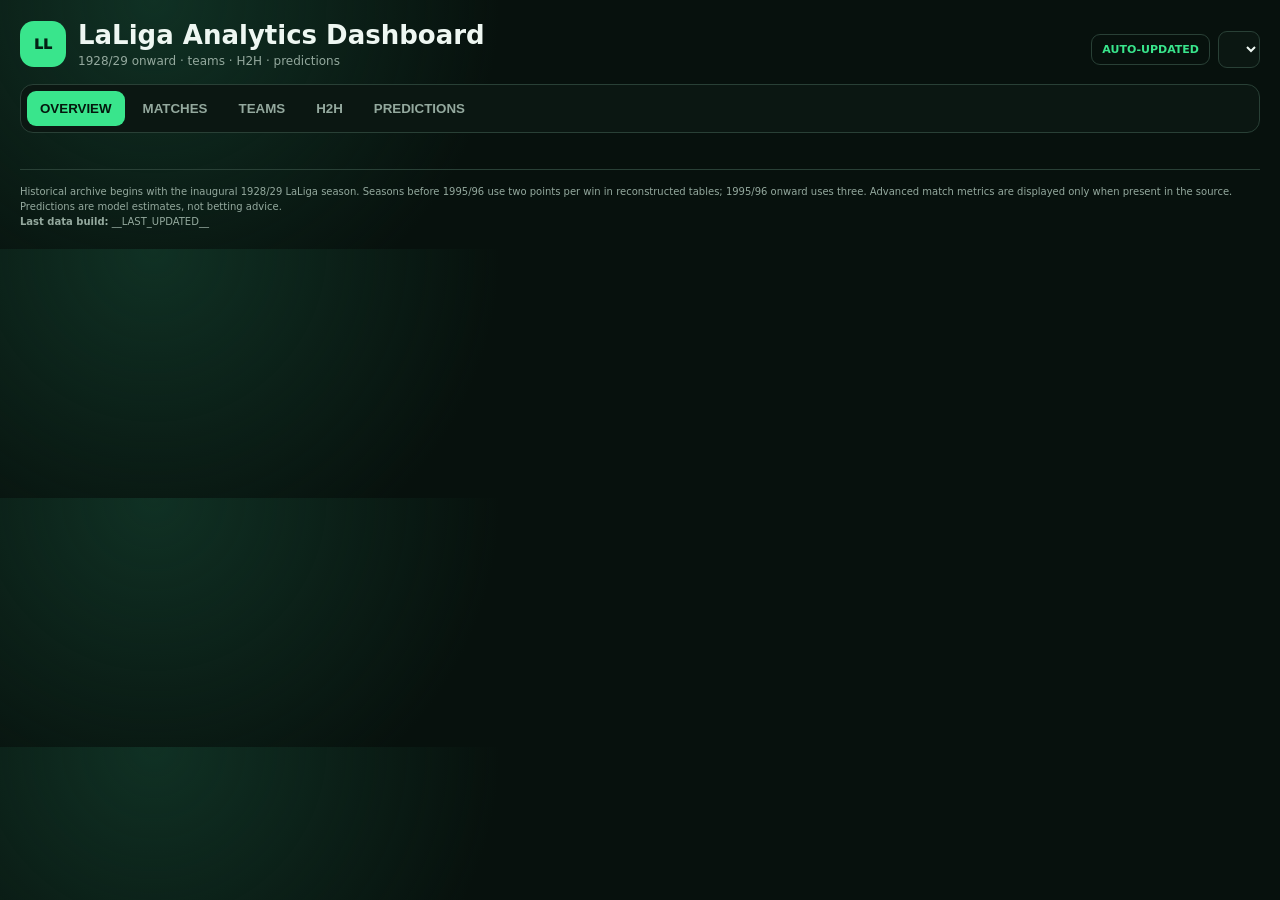
==== dashboard_template.html @ e8274cba "Remove Players section and player refresh pipeline" ====
<!doctype html>
<html lang="en">
<head>
<meta charset="utf-8"><meta name="viewport" content="width=device-width,initial-scale=1">
<title>LaLiga Analytics Dashboard</title>
<style>
:root{--bg:#07110d;--p:#0f1d17;--p2:#13251d;--line:#294036;--txt:#eef7f2;--muted:#94a99e;--g:#39e58c;--b:#67b7ff;--a:#ffc95c;--r:#ff7070}*{box-sizing:border-box}body{margin:0;background:radial-gradient(circle at 12% 0,#103124,transparent 30%),var(--bg);color:var(--txt);font:14px Inter,system-ui,sans-serif}.app{max-width:1500px;margin:auto;padding:20px}header{display:flex;justify-content:space-between;gap:20px;align-items:end;margin-bottom:16px}h1{margin:0;font-size:26px}.sub,.muted{color:var(--muted)}.sub{font-size:12px;margin-top:4px}.mark{display:inline-grid;place-items:center;width:46px;height:46px;border-radius:14px;background:var(--g);color:#042015;font-weight:950;margin-right:12px}.brand{display:flex;align-items:center}.controls{display:flex;gap:8px;align-items:center;flex-wrap:wrap}select,input{background:#0b1712;color:var(--txt);border:1px solid var(--line);border-radius:9px;padding:9px 10px}.tag{padding:8px 10px;border:1px solid var(--line);border-radius:9px;color:var(--g);font-weight:800;font-size:11px}nav{position:sticky;top:6px;z-index:5;display:flex;gap:5px;background:#0b1712;border:1px solid var(--line);border-radius:13px;padding:6px;overflow:auto}nav button{border:0;background:transparent;color:var(--muted);padding:10px 13px;border-radius:9px;font-weight:800;cursor:pointer}nav button.active{background:var(--g);color:#04170d}.view{display:none;padding-top:16px}.view.active{display:block}.grid{display:grid;gap:13px}.g2{grid-template-columns:repeat(2,minmax(0,1fr))}.g3{grid-template-columns:repeat(3,minmax(0,1fr))}.g4{grid-template-columns:repeat(4,minmax(0,1fr))}.g6{grid-template-columns:repeat(6,minmax(0,1fr))}.card{background:linear-gradient(180deg,var(--p2),var(--p));border:1px solid var(--line);border-radius:15px;padding:15px;min-width:0}.kpi b{font-size:27px;display:block;margin-top:5px}.kpi span{color:var(--muted);font-size:11px}.toolbar{display:flex;justify-content:space-between;gap:12px;align-items:center;flex-wrap:wrap;margin-bottom:13px}.eyebrow{font-size:10px;color:var(--g);font-weight:900;letter-spacing:.13em}.title{font-size:19px;margin:3px 0 0}.table{overflow:auto;border:1px solid var(--line);border-radius:12px}table{width:100%;border-collapse:collapse}th,td{padding:9px 10px;border-bottom:1px solid #23372f;text-align:right;white-space:nowrap}th{font-size:10px;color:var(--muted);text-transform:uppercase;background:#0b1712;position:sticky;top:0}th:nth-child(1),td:nth-child(1),th:nth-child(2),td:nth-child(2){text-align:left}.team{font-weight:800}.form{display:flex;gap:4px}.f{width:23px;height:23px;border-radius:6px;display:grid;place-items:center;font-size:10px;font-weight:900}.W{background:#173c2b;color:var(--g)}.D{background:#3a321a;color:var(--a)}.L{background:#3b2020;color:var(--r)}.matches{display:grid;gap:7px}.match{display:grid;grid-template-columns:105px 1fr 64px 1fr 100px;gap:9px;align-items:center;padding:10px;border:1px solid var(--line);border-radius:10px;background:#0b1712}.home{text-align:right;font-weight:750}.away{font-weight:750}.score{text-align:center;font-weight:950;font-size:16px}.date,.meta{font-size:11px;color:var(--muted)}.meta{text-align:right}.metric{background:#0b1712;border:1px solid var(--line);border-radius:10px;padding:11px}.metric b{font-size:20px;display:block}.metric span{font-size:10px;color:var(--muted)}.metrics{display:grid;grid-template-columns:repeat(4,1fr);gap:8px}.split{display:grid;grid-template-columns:1fr auto 1fr;align-items:center;gap:12px;text-align:center}.vs{width:40px;height:40px;border-radius:50%;display:grid;place-items:center;border:1px solid var(--line);color:var(--muted);font-weight:900}.big{font-size:34px;font-weight:950}.bar{display:grid;grid-template-columns:120px 1fr 55px;gap:8px;align-items:center;margin:9px 0}.track{height:8px;border-radius:99px;background:#07110d;overflow:hidden}.fill{height:100%;background:var(--g)}.fill.b{background:var(--b)}.fill.a{background:var(--a)}.notice{padding:12px;border:1px solid #5a4d27;background:#2e2918;border-radius:10px;color:#ead9a4;line-height:1.5}.empty{padding:30px;text-align:center;color:var(--muted)}footer{margin-top:20px;padding-top:14px;border-top:1px solid var(--line);color:var(--muted);font-size:10px;line-height:1.5}@media(max-width:900px){.g6,.g4{grid-template-columns:repeat(2,1fr)}.g3,.g2{grid-template-columns:1fr}.match{grid-template-columns:1fr 54px 1fr}.date{grid-column:1/-1}.meta{display:none}.split{grid-template-columns:1fr}.vs{margin:auto}.metrics{grid-template-columns:repeat(2,1fr)}}
</style>
</head>
<body><div class="app">
<header><div class="brand"><div class="mark">LL</div><div><h1>LaLiga Analytics Dashboard</h1><div class="sub">1928/29 onward · teams · H2H · predictions</div></div></div><div class="controls"><span class="tag">AUTO-UPDATED</span><select id="season"></select></div></header>
<nav id="nav"><button class="active" data-v="overview">OVERVIEW</button><button data-v="matches">MATCHES</button><button data-v="teams">TEAMS</button><button data-v="h2h">H2H</button><button data-v="predictions">PREDICTIONS</button></nav>
<main><section id="overview" class="view active"></section><section id="matches" class="view"></section><section id="teams" class="view"></section><section class="view" id="h2h"></section><section class="view" id="predictions"></section></main>
<footer>Historical archive begins with the inaugural 1928/29 LaLiga season. Seasons before 1995/96 use two points per win in reconstructed tables; 1995/96 onward uses three. Advanced match metrics are displayed only when present in the source. Predictions are model estimates, not betting advice.<br><b>Last data build:</b> __LAST_UPDATED__</footer>
</div><script>
const DATA=__DATA_JSON__;
const $=s=>document.querySelector(s), $$=s=>[...document.querySelectorAll(s)], esc=s=>String(s??'').replace(/[&<>"']/g,c=>({'&':'&amp;','<':'&lt;','>':'&gt;','"':'&quot;',"'":'&#39;'}[c]));
const state={view:'overview',season:DATA.meta.currentSeason||'2026/27',team:null,h2ha:'Real Madrid',h2hb:'FC Barcelona',scope:'all',fixture:0};
const seasonKeys=Object.keys(DATA.seasons).sort((a,b)=>+b.slice(0,4)-+a.slice(0,4));
$('#season').innerHTML=seasonKeys.map(s=>`<option ${s===state.season?'selected':''}>${s}</option>`).join('');
function ptsWin(s){return +s.slice(0,4)>=1995?3:2} function sm(s=state.season){return DATA.seasons[s]||[]} function pct(x){return Number.isFinite(x)?Math.round(x*100)+'%':'—'} function n1(x){return Number.isFinite(x)?x.toFixed(1):'—'}
function teamsOf(ms){return [...new Set(ms.flatMap(m=>[m.h,m.a]))].sort()} function resultFor(m,t){const hg=m.h===t?m.hg:m.ag,ag=m.h===t?m.ag:m.hg;return hg>ag?'W':hg===ag?'D':'L'}
function tableFor(s){const ms=sm(s), winPts=ptsWin(s), t={}; for(const m of ms){for(const x of [m.h,m.a])t[x]??={team:x,p:0,w:0,d:0,l:0,gf:0,ga:0,pts:0,form:[]}; const h=t[m.h],a=t[m.a];h.p++;a.p++;h.gf+=m.hg;h.ga+=m.ag;a.gf+=m.ag;a.ga+=m.hg;if(m.hg>m.ag){h.w++;a.l++;h.pts+=winPts}else if(m.hg<m.ag){a.w++;h.l++;a.pts+=winPts}else{h.d++;a.d++;h.pts++;a.pts++}} const chron=[...ms].sort((a,b)=>a.d.localeCompare(b.d)); for(const m of chron){t[m.h].form.push(resultFor(m,m.h));t[m.a].form.push(resultFor(m,m.a))} return Object.values(t).map(x=>({...x,gd:x.gf-x.ga,form:x.form.slice(-5)})).sort((a,b)=>b.pts-a.pts||b.gd-a.gd||b.gf-a.gf)}
function renderTable(s){const rows=tableFor(s);return `<div class="table"><table><thead><tr><th>#</th><th>Team</th><th>P</th><th>W</th><th>D</th><th>L</th><th>GF</th><th>GA</th><th>GD</th><th>Pts</th><th>Form</th></tr></thead><tbody>${rows.map((r,i)=>`<tr><td>${i+1}</td><td class="team">${esc(r.team)}</td><td>${r.p}</td><td>${r.w}</td><td>${r.d}</td><td>${r.l}</td><td>${r.gf}</td><td>${r.ga}</td><td>${r.gd>0?'+':''}${r.gd}</td><td><b>${r.pts}</b></td><td><div class="form">${r.form.map(f=>`<span class="f ${f}">${f}</span>`).join('')}</div></td></tr>`).join('')}</tbody></table></div>`}
function renderOverview(){const ms=sm(),tab=tableFor(state.season),goals=ms.reduce((s,m)=>s+m.hg+m.ag,0),home=ms.filter(m=>m.hg>m.ag).length,draw=ms.filter(m=>m.hg===m.ag).length,btts=ms.filter(m=>m.hg&&m.ag).length;$('#overview').innerHTML=`<div class="toolbar"><div><div class="eyebrow">LEAGUE OVERVIEW</div><h2 class="title">${state.season}${state.season===DATA.meta.currentSeason?' · LIVE':''}</h2></div><div class="muted">${ms.length} completed matches</div></div><div class="grid g6" style="margin-bottom:13px"><div class="card kpi"><span>Leader</span><b style="font-size:18px">${esc(tab[0]?.team||'—')}</b></div><div class="card kpi"><span>Goals</span><b>${goals}</b></div><div class="card kpi"><span>Goals / match</span><b>${n1(goals/ms.length)}</b></div><div class="card kpi"><span>Home-win %</span><b>${pct(home/ms.length)}</b></div><div class="card kpi"><span>Draw %</span><b>${pct(draw/ms.length)}</b></div><div class="card kpi"><span>BTTS</span><b>${pct(btts/ms.length)}</b></div></div><div class="card"><div class="eyebrow">TABLE</div><h3>${state.season} reconstructed standings</h3><div style="margin-top:12px">${renderTable(state.season)}</div></div>`}
function renderMatches(){const ms=[...sm()].sort((a,b)=>b.d.localeCompare(a.d)),fixtures=state.season===DATA.meta.currentSeason?DATA.fixtures:[];$('#matches').innerHTML=`<div class="toolbar"><div><div class="eyebrow">MATCH CENTRE</div><h2 class="title">${state.season}</h2></div></div>${fixtures.length?`<div class="card" style="margin-bottom:13px"><div class="eyebrow">UPCOMING</div><div class="matches" style="margin-top:10px">${fixtures.slice(0,20).map(f=>`<div class="match"><div class="date">${esc(f.date)} ${esc(f.time||'')}</div><div class="home">${esc(f.home)}</div><div class="score">vs</div><div class="away">${esc(f.away)}</div><div class="meta">${esc(f.status||f.referee||'')}</div></div>`).join('')}</div></div>`:''}<div class="card"><div class="eyebrow">RESULTS</div><div class="matches" style="margin-top:10px">${ms.length?ms.map(m=>`<div class="match"><div class="date">${m.d}</div><div class="home">${esc(m.h)}</div><div class="score">${m.hg}–${m.ag}</div><div class="away">${esc(m.a)}</div><div class="meta">${m.hhg!=null?`HT ${m.hhg}–${m.hag}`:''}</div></div>`).join(''):'<div class="empty">No completed matches yet.</div>'}</div></div>`}
function teamStats(t,s){const ms=sm(s).filter(m=>m.h===t||m.a===t),x={p:ms.length,w:0,d:0,l:0,gf:0,ga:0,homeP:0,homeW:0,awayP:0,awayW:0,cs:0,btts:0,o25:0};for(const m of ms){const home=m.h===t,gf=home?m.hg:m.ag,ga=home?m.ag:m.hg;x.gf+=gf;x.ga+=ga;if(gf>ga)x.w++;else if(gf===ga)x.d++;else x.l++;if(home){x.homeP++;if(gf>ga)x.homeW++}else{x.awayP++;if(gf>ga)x.awayW++}if(ga===0)x.cs++;if(gf>0&&ga>0)x.btts++;if(gf+ga>=3)x.o25++}return x}
function renderTeams(){const ts=teamsOf(sm());if(!state.team||!ts.includes(state.team))state.team=ts[0];}
function signed1(x){return Number.isFinite(x)?`${x>=0?'+':''}${x.toFixed(1)}`:'—'}
function matchResultHTML(m){const meta=[];if(m.hhg!=null)meta.push(`HT ${m.hhg}–${m.hag}`);if(m.hs!=null&&m.as!=null)meta.push(`Shots ${m.hs}–${m.as}`);if(m.hst!=null&&m.ast!=null)meta.push(`SOT ${m.hst}–${m.ast}`);if(m.hy!=null&&m.ay!=null)meta.push(`YC ${m.hy}–${m.ay}`);return `<div class="match"><div class="date">${esc(m.d)}</div><div class="home">${esc(m.h)}</div><div class="score">${m.hg}–${m.ag}</div><div class="away">${esc(m.a)}</div><div class="meta">${meta.join(' · ')}</div></div>`}
function renderMatches(){const raw=[...sm()].sort((a,b)=>b.d.localeCompare(a.d)),fixtures=state.season===DATA.meta.currentSeason?[...(DATA.fixtures||[])].sort((a,b)=>(a.date||'').localeCompare(b.date||'')||(a.time||'').localeCompare(b.time||'')):[],seasonTeams=[...new Set([...raw.flatMap(m=>[m.h,m.a]),...fixtures.flatMap(f=>[f.home,f.away]),...(state.season===DATA.meta.currentSeason?(DATA.currentTeams||[]):[])])].sort();if(state.matchTeam&&!seasonTeams.includes(state.matchTeam))state.matchTeam='';const teamFilter=state.matchTeam||'',goals=raw.reduce((s,m)=>s+m.hg+m.ag,0),home=raw.filter(m=>m.hg>m.ag).length,draw=raw.filter(m=>m.hg===m.ag).length,away=raw.filter(m=>m.hg<m.ag).length,btts=raw.filter(m=>m.hg>0&&m.ag>0).length,o25=raw.filter(m=>m.hg+m.ag>=3).length,seasonG=raw.length?goals/raw.length:NaN,recent=raw.slice(0,Math.min(20,raw.length)),recentGoals=recent.reduce((s,m)=>s+m.hg+m.ag,0),recentG=recent.length?recentGoals/recent.length:NaN,recentBtts=recent.length?recent.filter(m=>m.hg>0&&m.ag>0).length/recent.length:NaN,recentO25=recent.length?recent.filter(m=>m.hg+m.ag>=3).length/recent.length:NaN,highest=raw.length?[...raw].sort((a,b)=>(b.hg+b.ag)-(a.hg+a.ag)||b.d.localeCompare(a.d))[0]:null,biggest=raw.length?[...raw].sort((a,b)=>Math.abs(b.hg-b.ag)-Math.abs(a.hg-a.ag)||b.d.localeCompare(a.d))[0]:null,advanced=raw.filter(m=>m.hs!=null&&m.as!=null),avgShots=advanced.length?advanced.reduce((s,m)=>s+m.hs+m.as,0)/advanced.length:NaN,rounds=[...new Set(fixtures.map(f=>Number(f.matchday)).filter(Number.isFinite))].sort((a,b)=>a-b);if(rounds.length&&!rounds.includes(Number(state.matchRound)))state.matchRound=rounds[0];const roundFixtures=fixtures.filter(f=>(!rounds.length||Number(f.matchday)===Number(state.matchRound))&&(!teamFilter||f.home===teamFilter||f.away===teamFilter)),results=(teamFilter?raw.filter(m=>m.h===teamFilter||m.a===teamFilter):raw.slice(0,60)),teamOpts=`<option value="">All teams</option>${seasonTeams.map(t=>`<option value="${esc(t)}" ${t===teamFilter?'selected':''}>${esc(t)}</option>`).join('')}`,roundOpts=rounds.map(r=>`<option value="${r}" ${Number(state.matchRound)===r?'selected':''}>Matchday ${r}</option>`).join('');$('#matches').innerHTML=`<div class="toolbar"><div><div class="eyebrow">SEASON MATCH CENTRE</div><h2 class="title">${state.season}</h2></div><div class="controls"><select id="matchTeam">${teamOpts}</select>${rounds.length?`<select id="matchRound">${roundOpts}</select>`:''}</div></div><div class="grid g6" style="margin-bottom:13px"><div class="card kpi"><span>Completed</span><b>${raw.length}</b></div><div class="card kpi"><span>Goals / match</span><b>${n1(seasonG)}</b></div><div class="card kpi"><span>Home / Draw / Away</span><b style="font-size:18px">${pct(home/raw.length)} · ${pct(draw/raw.length)} · ${pct(away/raw.length)}</b></div><div class="card kpi"><span>BTTS</span><b>${pct(btts/raw.length)}</b></div><div class="card kpi"><span>Over 2.5</span><b>${pct(o25/raw.length)}</b></div><div class="card kpi"><span>${advanced.length?'Avg total shots':'Upcoming'}</span><b>${advanced.length?n1(avgShots):fixtures.length}</b></div></div><div class="grid g2" style="margin-bottom:13px"><div class="card"><div class="eyebrow">RECENT 20 VS SEASON</div><div class="metrics" style="margin-top:10px"><div class="metric"><b>${n1(recentG)}</b><span>Goals / match · ${signed1(recentG-seasonG)} vs season</span></div><div class="metric"><b>${pct(recentBtts)}</b><span>BTTS · season ${pct(btts/raw.length)}</span></div><div class="metric"><b>${pct(recentO25)}</b><span>Over 2.5 · season ${pct(o25/raw.length)}</span></div></div></div><div class="card"><div class="eyebrow">SEASON EXTREMES</div>${highest?`<div class="matches" style="margin-top:10px"><div class="match"><div class="date">Highest scoring</div><div class="home">${esc(highest.h)}</div><div class="score">${highest.hg}–${highest.ag}</div><div class="away">${esc(highest.a)}</div><div class="meta">${highest.hg+highest.ag} goals</div></div><div class="match"><div class="date">Biggest margin</div><div class="home">${esc(biggest.h)}</div><div class="score">${biggest.hg}–${biggest.ag}</div><div class="away">${esc(biggest.a)}</div><div class="meta">${Math.abs(biggest.hg-biggest.ag)}-goal margin</div></div></div>`:'<div class="empty">Season has not started yet.</div>'}</div></div>${fixtures.length?`<div class="card" style="margin-bottom:13px"><div class="eyebrow">${rounds.length?`MATCHDAY ${state.matchRound}`:'UPCOMING'}${teamFilter?` · ${esc(teamFilter)}`:''}</div><div class="matches" style="margin-top:10px">${roundFixtures.length?roundFixtures.map(f=>`<div class="match"><div class="date">${esc(f.date)} ${esc(f.time||'')}</div><div class="home">${esc(f.home)}</div><div class="score">vs</div><div class="away">${esc(f.away)}</div><div class="meta">${esc(f.status||f.referee||'')}</div></div>`).join(''):'<div class="empty">No fixture for this filter in the selected matchday.</div>'}</div></div>`:''}<div class="card"><div class="eyebrow">${teamFilter?`${esc(teamFilter)} RESULTS`:'LATEST RESULTS'}</div><div class="muted" style="margin:6px 0 10px">${teamFilter?'Full season for selected team':'Latest 60 matches · choose a team to isolate its full season'}</div><div class="matches">${results.length?results.map(matchResultHTML).join(''):'<div class="empty">No completed matches yet.</div>'}</div></div>`;$('#matchTeam').onchange=e=>{state.matchTeam=e.target.value;renderMatches()};if($('#matchRound'))$('#matchRound').onchange=e=>{state.matchRound=Number(e.target.value);renderMatches()}}
function teamSeasonRow(t,s){const tab=tableFor(s),i=tab.findIndex(r=>r.team===t);if(i<0)return null;const r=tab[i];return {...r,season:s,pos:i+1,ppg:r.p?r.pts/r.p:0}}
function teamSplit(ms,t){const x={p:ms.length,w:0,d:0,l:0,gf:0,ga:0};for(const m of ms){const home=m.h===t,gf=home?m.hg:m.ag,ga=home?m.ag:m.hg;x.gf+=gf;x.ga+=ga;if(gf>ga)x.w++;else if(gf===ga)x.d++;else x.l++}return x}
function renderTeams(){const ts=state.season===DATA.meta.currentSeason?[...(DATA.currentTeams||[])].sort():teamsOf(sm());if(!state.team||!ts.includes(state.team))state.team=ts[0];const t=state.team;if(!t){$('#teams').innerHTML='<div class="card empty">No teams available for this season.</div>';return}const selected=sm().filter(m=>m.h===t||m.a===t),x=teamStats(t,state.season),row=teamSeasonRow(t,state.season),history=seasonKeys.map(s=>teamSeasonRow(t,s)).filter(Boolean),completedHistory=history.filter(h=>h.season!==DATA.meta.currentSeason),titles=completedHistory.filter(h=>h.pos===1).length,best=completedHistory.length?Math.min(...completedHistory.map(h=>h.pos)):null,allMatches=Object.entries(DATA.seasons).flatMap(([s,ms])=>ms.filter(m=>m.h===t||m.a===t).map(m=>({...m,_season:s}))),allWins=allMatches.filter(m=>resultFor(m,t)==='W').length,allGF=allMatches.reduce((sum,m)=>sum+(m.h===t?m.hg:m.ag),0),allGA=allMatches.reduce((sum,m)=>sum+(m.h===t?m.ag:m.hg),0),homeSplit=teamSplit(selected.filter(m=>m.h===t),t),awaySplit=teamSplit(selected.filter(m=>m.a===t),t),latest=(selected.length?selected.map(m=>({...m,_season:state.season})):allMatches).sort((a,b)=>b.d.localeCompare(a.d)).slice(0,5),recentForm=latest.map(m=>resultFor(m,t)),trend=history.slice(0,10),firstSeason=completedHistory.length?completedHistory[completedHistory.length-1].season:'—',lastSeason=history[0]?.season||'—',teamOpts=ts.map(v=>`<option ${v===t?'selected':''}>${esc(v)}</option>`).join('');$('#teams').innerHTML=`<div class="toolbar"><div><div class="eyebrow">TEAM INTELLIGENCE</div><h2 class="title">${esc(t)} · ${state.season}</h2></div><select id="teamSel">${teamOpts}</select></div><div class="grid g6" style="margin-bottom:13px"><div class="card kpi"><span>Position</span><b>${row?`#${row.pos}`:'—'}</b></div><div class="card kpi"><span>Record</span><b style="font-size:20px">${x.p?`${x.w}-${x.d}-${x.l}`:'—'}</b></div><div class="card kpi"><span>Points / game</span><b>${row?n1(row.ppg):'—'}</b></div><div class="card kpi"><span>Goals F–A</span><b style="font-size:20px">${x.p?`${x.gf}–${x.ga}`:'—'}</b></div><div class="card kpi"><span>LaLiga seasons</span><b>${completedHistory.length}</b></div><div class="card kpi"><span>League titles</span><b>${titles}</b></div></div><div class="grid g2" style="margin-bottom:13px"><div class="card"><div class="eyebrow">ALL-TIME LEAGUE PROFILE</div><div class="metrics" style="margin-top:10px"><div class="metric"><b>${best?`#${best}`:'—'}</b><span>Best finish</span></div><div class="metric"><b>${allMatches.length}</b><span>Matches in archive</span></div><div class="metric"><b>${pct(allWins/allMatches.length)}</b><span>Win rate</span></div><div class="metric"><b>${allGF-allGA>0?'+':''}${allGF-allGA}</b><span>All-time goal difference</span></div><div class="metric"><b>${firstSeason}</b><span>First season in archive</span></div><div class="metric"><b>${lastSeason}</b><span>Latest season</span></div></div></div><div class="card"><div class="eyebrow">LATEST LEAGUE FORM</div><div class="form" style="margin:12px 0">${recentForm.length?recentForm.map(f=>`<span class="f ${f}">${f}</span>`).join(''):'—'}</div><div class="matches">${latest.length?latest.map(m=>`<div class="match"><div class="date">${esc(m.d)} · ${esc(m._season)}</div><div class="home">${esc(m.h)}</div><div class="score">${m.hg}–${m.ag}</div><div class="away">${esc(m.a)}</div><div class="meta">${resultFor(m,t)}</div></div>`).join(''):'<div class="empty">No historical matches found.</div>'}</div></div></div><div class="card" style="margin-bottom:13px"><div class="eyebrow">${state.season} HOME VS AWAY</div><div class="table" style="margin-top:10px"><table><thead><tr><th>Split</th><th>P</th><th>W</th><th>D</th><th>L</th><th>GF</th><th>GA</th><th>Win %</th></tr></thead><tbody><tr><td class="team">Home</td><td>${homeSplit.p}</td><td>${homeSplit.w}</td><td>${homeSplit.d}</td><td>${homeSplit.l}</td><td>${homeSplit.gf}</td><td>${homeSplit.ga}</td><td>${pct(homeSplit.w/homeSplit.p)}</td></tr><tr><td class="team">Away</td><td>${awaySplit.p}</td><td>${awaySplit.w}</td><td>${awaySplit.d}</td><td>${awaySplit.l}</td><td>${awaySplit.gf}</td><td>${awaySplit.ga}</td><td>${pct(awaySplit.w/awaySplit.p)}</td></tr></tbody></table></div></div><div class="card"><div class="eyebrow">SEASON TRAJECTORY</div><h3>Latest 10 LaLiga seasons played</h3><div class="table" style="margin-top:10px"><table><thead><tr><th>Season</th><th>Finish</th><th>P</th><th>W-D-L</th><th>GF-GA</th><th>GD</th><th>Pts</th><th>PPG</th></tr></thead><tbody>${trend.map(r=>`<tr><td><b>${esc(r.season)}</b></td><td>#${r.pos}</td><td>${r.p}</td><td>${r.w}-${r.d}-${r.l}</td><td>${r.gf}-${r.ga}</td><td>${r.gd>0?'+':''}${r.gd}</td><td><b>${r.pts}</b></td><td>${n1(r.ppg)}</td></tr>`).join('')}</tbody></table></div></div>${!selected.length?`<div class="notice" style="margin-top:13px">No completed ${state.season} match for ${esc(t)} yet. Historical profile and latest completed league form are shown above.</div>`:''}`;$('#teamSel').onchange=e=>{state.team=e.target.value;renderTeams()}}
//
function renderMatches(){
const raw=[...sm()].sort((a,b)=>b.d.localeCompare(a.d)),fixtures=state.season===DATA.meta.currentSeason?[...(DATA.fixtures||[])].sort((a,b)=>(a.date||'').localeCompare(b.date||'')||(a.time||'').localeCompare(b.time||'')):[],seasonTeams=[...new Set([...raw.flatMap(m=>[m.h,m.a]),...fixtures.flatMap(f=>[f.home,f.away]),...(state.season===DATA.meta.currentSeason?(DATA.currentTeams||[]):[])])].sort();
if(state.matchTeam&&!seasonTeams.includes(state.matchTeam))state.matchTeam='';
const teamFilter=state.matchTeam||'',analysis=teamFilter?raw.filter(m=>m.h===teamFilter||m.a===teamFilter):raw,completed=analysis.length,goals=analysis.reduce((s,m)=>s+(teamFilter?(m.h===teamFilter?m.hg:m.ag):m.hg+m.ag),0),seasonG=completed?goals/completed:NaN;
let first,draw,third,distributionLabel;if(teamFilter){first=analysis.filter(m=>resultFor(m,teamFilter)==='W').length;draw=analysis.filter(m=>resultFor(m,teamFilter)==='D').length;third=analysis.filter(m=>resultFor(m,teamFilter)==='L').length;distributionLabel='Win / Draw / Loss'}else{first=analysis.filter(m=>m.hg>m.ag).length;draw=analysis.filter(m=>m.hg===m.ag).length;third=analysis.filter(m=>m.hg<m.ag).length;distributionLabel='Home / Draw / Away'}
const btts=analysis.filter(m=>m.hg>0&&m.ag>0).length,o25=analysis.filter(m=>m.hg+m.ag>=3).length,recent=analysis.slice(0,Math.min(20,analysis.length)),recentGoals=recent.reduce((s,m)=>s+(teamFilter?(m.h===teamFilter?m.hg:m.ag):m.hg+m.ag),0),recentG=recent.length?recentGoals/recent.length:NaN,recentBtts=recent.length?recent.filter(m=>m.hg>0&&m.ag>0).length/recent.length:NaN,recentO25=recent.length?recent.filter(m=>m.hg+m.ag>=3).length/recent.length:NaN,highest=analysis.length?[...analysis].sort((a,b)=>(b.hg+b.ag)-(a.hg+a.ag)||b.d.localeCompare(a.d))[0]:null,biggest=analysis.length?[...analysis].sort((a,b)=>Math.abs(b.hg-b.ag)-Math.abs(a.hg-a.ag)||b.d.localeCompare(a.d))[0]:null,advanced=analysis.filter(m=>m.hs!=null&&m.as!=null),avgShots=advanced.length?advanced.reduce((s,m)=>s+(teamFilter?(m.h===teamFilter?m.hs:m.as):m.hs+m.as),0)/advanced.length:NaN;
const rounds=[...new Set(fixtures.map(f=>Number(f.matchday)).filter(Number.isFinite))].sort((a,b)=>a-b);if(rounds.length&&!rounds.includes(Number(state.matchRound)))state.matchRound=rounds[0];const roundFixtures=fixtures.filter(f=>(!rounds.length||Number(f.matchday)===Number(state.matchRound))&&(!teamFilter||f.home===teamFilter||f.away===teamFilter)),teamFixtures=teamFilter?fixtures.filter(f=>f.home===teamFilter||f.away===teamFilter):fixtures,results=teamFilter?analysis:raw.slice(0,60),teamOpts=`<option value="">All teams</option>${seasonTeams.map(t=>`<option value="${esc(t)}" ${t===teamFilter?'selected':''}>${esc(t)}</option>`).join('')}`,roundOpts=rounds.map(r=>`<option value="${r}" ${Number(state.matchRound)===r?'selected':''}>Matchday ${r}</option>`).join(''),recentLabel=teamFilter?`RECENT ${recent.length} VS TEAM SEASON`:`RECENT ${recent.length} VS SEASON`,extremesLabel=teamFilter?`${esc(teamFilter)} EXTREMES`:'SEASON EXTREMES',shotsLabel=advanced.length?(teamFilter?'Shots / match':'Avg total shots'):'Upcoming',shotsValue=advanced.length?n1(avgShots):teamFixtures.length;
$('#matches').innerHTML=`<div class="toolbar"><div><div class="eyebrow">SEASON MATCH CENTRE</div><h2 class="title">${state.season}${teamFilter?` · ${esc(teamFilter)}`:''}</h2></div><div class="controls"><select id="matchTeam">${teamOpts}</select>${rounds.length?`<select id="matchRound">${roundOpts}</select>`:''}</div></div><div class="grid g6" style="margin-bottom:13px"><div class="card kpi"><span>${teamFilter?'Matches':'Completed'}</span><b>${completed}</b></div><div class="card kpi"><span>${teamFilter?'Goals scored / match':'Goals / match'}</span><b>${n1(seasonG)}</b></div><div class="card kpi"><span>${distributionLabel}</span><b style="font-size:18px">${pct(first/completed)} · ${pct(draw/completed)} · ${pct(third/completed)}</b></div><div class="card kpi"><span>BTTS</span><b>${pct(btts/completed)}</b></div><div class="card kpi"><span>Over 2.5</span><b>${pct(o25/completed)}</b></div><div class="card kpi"><span>${shotsLabel}</span><b>${shotsValue}</b></div></div><div class="grid g2" style="margin-bottom:13px"><div class="card"><div class="eyebrow">${recentLabel}</div><div class="metrics" style="margin-top:10px"><div class="metric"><b>${n1(recentG)}</b><span>${teamFilter?'Goals scored / match':'Goals / match'} · ${signed1(recentG-seasonG)} vs season</span></div><div class="metric"><b>${pct(recentBtts)}</b><span>BTTS · season ${pct(btts/completed)}</span></div><div class="metric"><b>${pct(recentO25)}</b><span>Over 2.5 · season ${pct(o25/completed)}</span></div></div></div><div class="card"><div class="eyebrow">${extremesLabel}</div>${highest?`<div class="matches" style="margin-top:10px"><div class="match"><div class="date">Highest scoring</div><div class="home">${esc(highest.h)}</div><div class="score">${highest.hg}–${highest.ag}</div><div class="away">${esc(highest.a)}</div><div class="meta">${highest.hg+highest.ag} goals</div></div><div class="match"><div class="date">Biggest margin</div><div class="home">${esc(biggest.h)}</div><div class="score">${biggest.hg}–${biggest.ag}</div><div class="away">${esc(biggest.a)}</div><div class="meta">${Math.abs(biggest.hg-biggest.ag)}-goal margin</div></div></div>`:'<div class="empty">No completed matches for this selection.</div>'}</div></div>${fixtures.length?`<div class="card" style="margin-bottom:13px"><div class="eyebrow">${rounds.length?`MATCHDAY ${state.matchRound}`:'UPCOMING'}${teamFilter?` · ${esc(teamFilter)}`:''}</div><div class="matches" style="margin-top:10px">${roundFixtures.length?roundFixtures.map(f=>`<div class="match"><div class="date">${esc(f.date)} ${esc(f.time||'')}</div><div class="home">${esc(f.home)}</div><div class="score">vs</div><div class="away">${esc(f.away)}</div><div class="meta">${esc(f.status||f.referee||'')}</div></div>`).join(''):'<div class="empty">No fixture for this filter in the selected matchday.</div>'}</div></div>`:''}<div class="card"><div class="eyebrow">${teamFilter?`${esc(teamFilter)} RESULTS`:'LATEST RESULTS'}</div><div class="muted" style="margin:6px 0 10px">${teamFilter?'Full season for selected team':'Latest 60 matches · choose a team to isolate its full season'}</div><div class="matches">${results.length?results.map(matchResultHTML).join(''):'<div class="empty">No completed matches yet.</div>'}</div></div>`;
$('#matchTeam').onchange=e=>{state.matchTeam=e.target.value;renderMatches()};if($('#matchRound'))$('#matchRound').onchange=e=>{state.matchRound=Number(e.target.value);renderMatches()}
}
//includes(state.team))state.team=ts[0];const x=teamStats(state.team,state.season);$('#teams').innerHTML=`<div class="toolbar"><div><div class="eyebrow">TEAM EXPLORER</div><h2 class="title">${esc(state.team||'No teams')}</h2></div><select id="teamSel">${ts.map(t=>`<option ${t===state.team?'selected':''}>${esc(t)}</option>`).join('')}</select></div>${state.team?`<div class="grid g4"><div class="card kpi"><span>Record</span><b>${x.w}-${x.d}-${x.l}</b></div><div class="card kpi"><span>Goals / match</span><b>${n1(x.gf/x.p)}</b></div><div class="card kpi"><span>Conceded / match</span><b>${n1(x.ga/x.p)}</b></div><div class="card kpi"><span>Clean sheets</span><b>${pct(x.cs/x.p)}</b></div></div><div class="grid g2" style="margin-top:13px"><div class="card"><div class="eyebrow">SITUATIONAL</div><div class="metrics" style="margin-top:10px"><div class="metric"><b>${pct(x.homeW/x.homeP)}</b><span>Home win %</span></div><div class="metric"><b>${pct(x.awayW/x.awayP)}</b><span>Away win %</span></div><div class="metric"><b>${pct(x.btts/x.p)}</b><span>BTTS</span></div><div class="metric"><b>${pct(x.o25/x.p)}</b><span>Over 2.5</span></div></div></div><div class="card"><div class="eyebrow">RECENT FORM</div><div class="form" style="margin-top:12px">${tableFor(state.season).find(r=>r.team===state.team)?.form.map(f=>`<span class="f ${f}">${f}</span>`).join('')||'—'}</div></div></div>`:'<div class="card empty">No team data for this season.</div>'}`;if($('#teamSel'))$('#teamSel').onchange=e=>{state.team=e.target.value;renderTeams()}}
function h2hMs(){let all=Object.values(DATA.seasons).flat().filter(m=>(m.h===state.h2ha&&m.a===state.h2hb)||(m.h===state.h2hb&&m.a===state.h2ha)).sort((a,b)=>b.d.localeCompare(a.d));if(state.scope==='10')all=all.slice(0,10);if(state.scope==='season')all=sm().filter(m=>(m.h===state.h2ha&&m.a===state.h2hb)||(m.h===state.h2hb&&m.a===state.h2ha)).sort((a,b)=>b.d.localeCompare(a.d));return all}
function renderH2H(){const ts=[...new Set(Object.values(DATA.seasons).flat().flatMap(m=>[m.h,m.a]))].sort();if(!ts.includes(state.h2ha))state.h2ha=ts[0];if(!ts.includes(state.h2hb)||state.h2ha===state.h2hb)state.h2hb=ts.find(t=>t!==state.h2ha);const mm=h2hMs();let aw=0,bw=0,d=0,ag=0,bg=0;for(const m of mm){const ga=m.h===state.h2ha?m.hg:m.ag,gb=m.h===state.h2hb?m.hg:m.ag;ag+=ga;bg+=gb;if(ga>gb)aw++;else if(gb>ga)bw++;else d++}const opts=x=>ts.map(t=>`<option ${t===x?'selected':''}>${esc(t)}</option>`).join('');$('#h2h').innerHTML=`<div class="toolbar"><div><div class="eyebrow">HEAD TO HEAD</div><h2 class="title">Historical matchup explorer</h2></div><div class="controls"><select id="ha">${opts(state.h2ha)}</select><span>vs</span><select id="hb">${opts(state.h2hb)}</select><select id="scope"><option value="all" ${state.scope==='all'?'selected':''}>All-time</option><option value="10" ${state.scope==='10'?'selected':''}>Last 10</option><option value="season" ${state.scope==='season'?'selected':''}>Selected season</option></select></div></div><div class="grid g4" style="margin-bottom:13px"><div class="card kpi"><span>${esc(state.h2ha)} wins</span><b>${aw}</b></div><div class="card kpi"><span>Draws</span><b>${d}</b></div><div class="card kpi"><span>${esc(state.h2hb)} wins</span><b>${bw}</b></div><div class="card kpi"><span>Meetings</span><b>${mm.length}</b></div></div><div class="grid g2"><div class="card"><div class="split"><div><h3>${esc(state.h2ha)}</h3><div class="big">${ag}</div><div class="muted">H2H goals</div></div><div class="vs">VS</div><div><h3>${esc(state.h2hb)}</h3><div class="big">${bg}</div><div class="muted">H2H goals</div></div></div></div><div class="card"><div class="matches">${mm.map(m=>`<div class="match"><div class="date">${m.d}</div><div class="home">${esc(m.h)}</div><div class="score">${m.hg}–${m.ag}</div><div class="away">${esc(m.a)}</div><div></div></div>`).join('')||'<div class="empty">No meetings in this scope.</div>'}</div></div></div>`;$('#ha').onchange=e=>{state.h2ha=e.target.value;if(state.h2ha===state.h2hb)state.h2hb=ts.find(t=>t!==state.h2ha);renderH2H()};$('#hb').onchange=e=>{state.h2hb=e.target.value;if(state.h2ha===state.h2hb)state.h2ha=ts.find(t=>t!==state.h2hb);renderH2H()};$('#scope').onchange=e=>{state.scope=e.target.value;renderH2H()}}
function pois(k,l){let f=1;for(let i=2;i<=k;i++)f*=i;return Math.exp(-l)*l**k/f}
function strength(t){const ms=['2024/25','2025/26'].flatMap(sm).filter(m=>m.h===t||m.a===t);if(!ms.length)return {known:false,gf:1.3,ga:1.5};let gf=0,ga=0;for(const m of ms){const h=m.h===t;gf+=h?m.hg:m.ag;ga+=h?m.ag:m.hg}return {known:true,gf:gf/ms.length,ga:ga/ms.length}}
function predictionKey(f){return f.id!=null?`id:${f.id}`:`${f.date||''}|${f.home||''}|${f.away||''}`}
function pred(f){const model=typeof PREDICTION_MODEL!=='undefined'?PREDICTION_MODEL:null,trained=model?.predictions?.[predictionKey(f)];if(trained)return trained;const train=['2024/25','2025/26'].flatMap(sm),ah=train.reduce((s,m)=>s+m.hg,0)/train.length,aa=train.reduce((s,m)=>s+m.ag,0)/train.length,avg=(ah+aa)/2,H=strength(f.home),A=strength(f.away);let lh=Math.max(.35,Math.min(3.2,ah*(H.gf/avg)*(A.ga/avg))),la=Math.max(.3,Math.min(2.8,aa*(A.gf/avg)*(H.ga/avg))),hp=0,dp=0,ap=0,o=0,b=0,s=[];for(let i=0;i<8;i++)for(let j=0;j<8;j++){const p=pois(i,lh)*pois(j,la);s.push({i,j,p});i>j?hp+=p:i===j?dp+=p:ap+=p;if(i+j>=3)o+=p;if(i&&j)b+=p}const z=hp+dp+ap;s.sort((x,y)=>y.p-x.p);return {lh,la,hp:hp/z,dp:dp/z,ap:ap/z,o,b,s:s.slice(0,3),conf:H.known&&A.known?'Medium':'Low'}}
function renderPredictions(){const fs=DATA.fixtures||[];if(!fs.length){$('#predictions').innerHTML='<div class="card empty">No upcoming fixtures in the current snapshot.</div>';return}const model=typeof PREDICTION_MODEL!=='undefined'?PREDICTION_MODEL:null,vm=model?.validation||null,indexed=fs.map((f,i)=>({...f,_i:i})),rounds=[...new Set(indexed.map(f=>f.matchday).filter(x=>x!=null))].sort((a,b)=>a-b);if(rounds.length){if(state.matchday==null||!rounds.includes(+state.matchday))state.matchday=rounds[0]}else state.matchday=null;let roundFs=rounds.length?indexed.filter(f=>+f.matchday===+state.matchday):indexed;if(!roundFs.length)roundFs=indexed;if(!roundFs.some(f=>f._i===state.fixture))state.fixture=roundFs[0]._i;const f=fs[state.fixture],p=pred(f),roundLabel=state.matchday!=null?`Matchday ${state.matchday}`:'Upcoming fixtures',confidenceTitle=p.confRate?`${p.conf} confidence · ${pct(p.confRate)} historical hit rate`:`${p.conf} confidence`,modelStats=vm?`<div class="metrics" style="margin-top:12px"><div class="metric"><b>${pct(vm.accuracy)}</b><span>Held-out top-pick accuracy</span></div><div class="metric"><b>${pct(vm.baselineAccuracy)}</b><span>Old model accuracy</span></div><div class="metric"><b>${pct(vm.confidence?.high?.accuracy)}</b><span>High-confidence hit rate</span></div><div class="metric"><b>${n1((vm.logLossImprovement||0)*100)}%</b><span>Log-loss improvement</span></div></div>`:'';$('#predictions').innerHTML=`<div class="toolbar"><div><div class="eyebrow">PREDICTIONS</div><h2 class="title">${model?'Historically trained Poisson + Elo ensemble':'Transparent Poisson model'}</h2></div>${rounds.length?`<div class="controls"><span class="muted">Round</span><select id="roundSel">${rounds.map(r=>`<option value="${r}" ${+r===+state.matchday?'selected':''}>Matchday ${r}</option>`).join('')}</select></div>`:''}</div><div class="card" style="margin-bottom:13px"><div class="eyebrow">${esc(roundLabel)} · ${roundFs.length} MATCHES</div><div class="muted" style="margin:5px 0 10px">Choose a fixture below to view its prediction.</div><div class="matches">${roundFs.map(x=>`<div class="match fixturePick" data-i="${x._i}" style="cursor:pointer;${x._i===state.fixture?'border-color:var(--g);background:#10251a':''}"><div class="date">${esc(x.date)} ${esc(x.time||'')}</div><div class="home">${esc(x.home)}</div><div class="score">vs</div><div class="away">${esc(x.away)}</div><div class="meta">${x._i===state.fixture?'SELECTED':esc(x.status||'')}</div></div>`).join('')}</div></div><div class="card" style="margin-bottom:13px"><div class="eyebrow">SELECTED FIXTURE · ${esc(roundLabel)}</div><div class="split" style="margin-top:10px"><div><h3>${esc(f.home)}</h3><div class="big">${pct(p.hp)}</div><div class="muted">Home win</div></div><div class="vs">VS</div><div><h3>${esc(f.away)}</h3><div class="big">${pct(p.ap)}</div><div class="muted">Away win</div></div></div><div style="max-width:820px;margin:16px auto 0"><div class="bar"><span>Home win</span><div class="track"><div class="fill" style="width:${p.hp*100}%"></div></div><b>${pct(p.hp)}</b></div><div class="bar"><span>Draw</span><div class="track"><div class="fill a" style="width:${p.dp*100}%"></div></div><b>${pct(p.dp)}</b></div><div class="bar"><span>Away win</span><div class="track"><div class="fill b" style="width:${p.ap*100}%"></div></div><b>${pct(p.ap)}</b></div></div></div><div class="grid g4" style="margin-bottom:13px"><div class="card kpi"><span>Expected home goals</span><b>${n1(p.lh)}</b></div><div class="card kpi"><span>Expected away goals</span><b>${n1(p.la)}</b></div><div class="card kpi"><span>Over 2.5</span><b>${pct(p.o)}</b></div><div class="card kpi"><span>BTTS</span><b>${pct(p.b)}</b></div></div><div class="grid g2"><div class="card"><div class="eyebrow">LIKELY SCORES</div>${p.s.map(x=>`<div class="bar"><span>${x.i}–${x.j}</span><div class="track"><div class="fill" style="width:${Math.min(100,x.p*500)}%"></div></div><b>${pct(x.p)}</b></div>`).join('')}</div><div class="card"><div class="eyebrow">MODEL VALIDATION</div><h3>${confidenceTitle}</h3><p class="muted">${vm?`Walk-forward tested on ${vm.matches.toLocaleString()} unseen LaLiga matches (${esc(vm.holdout)}). The model combines recency-weighted home/away attack and defence, recent form, Elo team strength and a Dixon-Coles low-score correction. Older history contributes through recency-decayed priors rather than receiving the same weight as current form.`:'Fallback model uses the two most recent completed seasons.'}</p>${modelStats}</div></div>`;if($('#roundSel'))$('#roundSel').onchange=e=>{state.matchday=+e.target.value;const first=indexed.find(x=>+x.matchday===state.matchday);if(first)state.fixture=first._i;renderPredictions()};$$('.fixturePick').forEach(el=>el.onclick=()=>{state.fixture=+el.dataset.i;renderPredictions()})}
const renders={overview:renderOverview,matches:renderMatches,teams:renderTeams,h2h:renderH2H,predictions:renderPredictions};function render(){state.season=$('#season').value;renders[state.view]()}$('#season').onchange=render;$$('#nav button').forEach(b=>b.onclick=()=>{$$('#nav button').forEach(x=>x.classList.remove('active'));b.classList.add('active');$$('.view').forEach(x=>x.classList.remove('active'));state.view=b.dataset.v;$('#'+state.view).classList.add('active');render()});render();
</script></body></html>
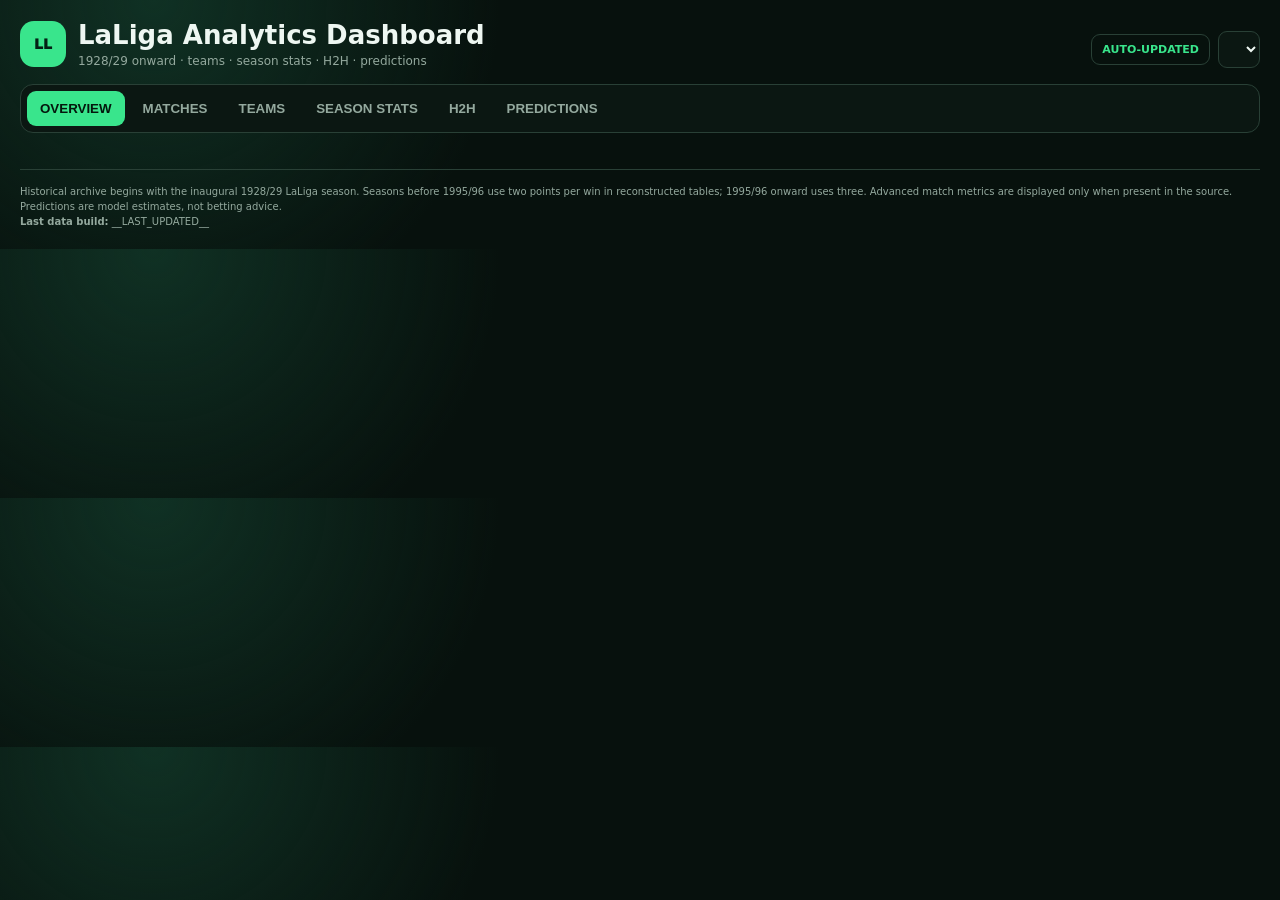
==== commit 1777a190: "Add Season Stats leaderboards" ====
--- a/dashboard_template.html
+++ b/dashboard_template.html
@@ -8,9 +8,9 @@
 </style>
 </head>
 <body><div class="app">
-<header><div class="brand"><div class="mark">LL</div><div><h1>LaLiga Analytics Dashboard</h1><div class="sub">1928/29 onward · teams · H2H · predictions</div></div></div><div class="controls"><span class="tag">AUTO-UPDATED</span><select id="season"></select></div></header>
-<nav id="nav"><button class="active" data-v="overview">OVERVIEW</button><button data-v="matches">MATCHES</button><button data-v="teams">TEAMS</button><button data-v="h2h">H2H</button><button data-v="predictions">PREDICTIONS</button></nav>
-<main><section id="overview" class="view active"></section><section id="matches" class="view"></section><section id="teams" class="view"></section><section class="view" id="h2h"></section><section class="view" id="predictions"></section></main>
+<header><div class="brand"><div class="mark">LL</div><div><h1>LaLiga Analytics Dashboard</h1><div class="sub">1928/29 onward · teams · season stats · H2H · predictions</div></div></div><div class="controls"><span class="tag">AUTO-UPDATED</span><select id="season"></select></div></header>
+<nav id="nav"><button class="active" data-v="overview">OVERVIEW</button><button data-v="matches">MATCHES</button><button data-v="teams">TEAMS</button><button data-v="stats">SEASON STATS</button><button data-v="h2h">H2H</button><button data-v="predictions">PREDICTIONS</button></nav>
+<main><section id="overview" class="view active"></section><section id="matches" class="view"></section><section id="teams" class="view"></section><section id="stats" class="view"></section><section class="view" id="h2h"></section><section class="view" id="predictions"></section></main>
 <footer>Historical archive begins with the inaugural 1928/29 LaLiga season. Seasons before 1995/96 use two points per win in reconstructed tables; 1995/96 onward uses three. Advanced match metrics are displayed only when present in the source. Predictions are model estimates, not betting advice.<br><b>Last data build:</b> __LAST_UPDATED__</footer>
 </div><script>
 const DATA=__DATA_JSON__;
@@ -50,6 +50,16 @@
 function strength(t){const ms=['2024/25','2025/26'].flatMap(sm).filter(m=>m.h===t||m.a===t);if(!ms.length)return {known:false,gf:1.3,ga:1.5};let gf=0,ga=0;for(const m of ms){const h=m.h===t;gf+=h?m.hg:m.ag;ga+=h?m.ag:m.hg}return {known:true,gf:gf/ms.length,ga:ga/ms.length}}
 function predictionKey(f){return f.id!=null?`id:${f.id}`:`${f.date||''}|${f.home||''}|${f.away||''}`}
 function pred(f){const model=typeof PREDICTION_MODEL!=='undefined'?PREDICTION_MODEL:null,trained=model?.predictions?.[predictionKey(f)];if(trained)return trained;const train=['2024/25','2025/26'].flatMap(sm),ah=train.reduce((s,m)=>s+m.hg,0)/train.length,aa=train.reduce((s,m)=>s+m.ag,0)/train.length,avg=(ah+aa)/2,H=strength(f.home),A=strength(f.away);let lh=Math.max(.35,Math.min(3.2,ah*(H.gf/avg)*(A.ga/avg))),la=Math.max(.3,Math.min(2.8,aa*(A.gf/avg)*(H.ga/avg))),hp=0,dp=0,ap=0,o=0,b=0,s=[];for(let i=0;i<8;i++)for(let j=0;j<8;j++){const p=pois(i,lh)*pois(j,la);s.push({i,j,p});i>j?hp+=p:i===j?dp+=p:ap+=p;if(i+j>=3)o+=p;if(i&&j)b+=p}const z=hp+dp+ap;s.sort((x,y)=>y.p-x.p);return {lh,la,hp:hp/z,dp:dp/z,ap:ap/z,o,b,s:s.slice(0,3),conf:H.known&&A.known?'Medium':'Low'}}
-function renderPredictions(){const fs=DATA.fixtures||[];if(!fs.length){$('#predictions').innerHTML='<div class="card empty">No upcoming fixtures in the current snapshot.</div>';return}const model=typeof PREDICTION_MODEL!=='undefined'?PREDICTION_MODEL:null,vm=model?.validation||null,indexed=fs.map((f,i)=>({...f,_i:i})),rounds=[...new Set(indexed.map(f=>f.matchday).filter(x=>x!=null))].sort((a,b)=>a-b);if(rounds.length){if(state.matchday==null||!rounds.includes(+state.matchday))state.matchday=rounds[0]}else state.matchday=null;let roundFs=rounds.length?indexed.filter(f=>+f.matchday===+state.matchday):indexed;if(!roundFs.length)roundFs=indexed;if(!roundFs.some(f=>f._i===state.fixture))state.fixture=roundFs[0]._i;const f=fs[state.fixture],p=pred(f),roundLabel=state.matchday!=null?`Matchday ${state.matchday}`:'Upcoming fixtures',confidenceTitle=p.confRate?`${p.conf} confidence · ${pct(p.confRate)} historical hit rate`:`${p.conf} confidence`,modelStats=vm?`<div class="metrics" style="margin-top:12px"><div class="metric"><b>${pct(vm.accuracy)}</b><span>Held-out top-pick accuracy</span></div><div class="metric"><b>${pct(vm.baselineAccuracy)}</b><span>Old model accuracy</span></div><div class="metric"><b>${pct(vm.confidence?.high?.accuracy)}</b><span>High-confidence hit rate</span></div><div class="metric"><b>${n1((vm.logLossImprovement||0)*100)}%</b><span>Log-loss improvement</span></div></div>`:'';$('#predictions').innerHTML=`<div class="toolbar"><div><div class="eyebrow">PREDICTIONS</div><h2 class="title">${model?'Historically trained Poisson + Elo ensemble':'Transparent Poisson model'}</h2></div>${rounds.length?`<div class="controls"><span class="muted">Round</span><select id="roundSel">${rounds.map(r=>`<option value="${r}" ${+r===+state.matchday?'selected':''}>Matchday ${r}</option>`).join('')}</select></div>`:''}</div><div class="card" style="margin-bottom:13px"><div class="eyebrow">${esc(roundLabel)} · ${roundFs.length} MATCHES</div><div class="muted" style="margin:5px 0 10px">Choose a fixture below to view its prediction.</div><div class="matches">${roundFs.map(x=>`<div class="match fixturePick" data-i="${x._i}" style="cursor:pointer;${x._i===state.fixture?'border-color:var(--g);background:#10251a':''}"><div class="date">${esc(x.date)} ${esc(x.time||'')}</div><div class="home">${esc(x.home)}</div><div class="score">vs</div><div class="away">${esc(x.away)}</div><div class="meta">${x._i===state.fixture?'SELECTED':esc(x.status||'')}</div></div>`).join('')}</div></div><div class="card" style="margin-bottom:13px"><div class="eyebrow">SELECTED FIXTURE · ${esc(roundLabel)}</div><div class="split" style="margin-top:10px"><div><h3>${esc(f.home)}</h3><div class="big">${pct(p.hp)}</div><div class="muted">Home win</div></div><div class="vs">VS</div><div><h3>${esc(f.away)}</h3><div class="big">${pct(p.ap)}</div><div class="muted">Away win</div></div></div><div style="max-width:820px;margin:16px auto 0"><div class="bar"><span>Home win</span><div class="track"><div class="fill" style="width:${p.hp*100}%"></div></div><b>${pct(p.hp)}</b></div><div class="bar"><span>Draw</span><div class="track"><div class="fill a" style="width:${p.dp*100}%"></div></div><b>${pct(p.dp)}</b></div><div class="bar"><span>Away win</span><div class="track"><div class="fill b" style="width:${p.ap*100}%"></div></div><b>${pct(p.ap)}</b></div></div></div><div class="grid g4" style="margin-bottom:13px"><div class="card kpi"><span>Expected home goals</span><b>${n1(p.lh)}</b></div><div class="card kpi"><span>Expected away goals</span><b>${n1(p.la)}</b></div><div class="card kpi"><span>Over 2.5</span><b>${pct(p.o)}</b></div><div class="card kpi"><span>BTTS</span><b>${pct(p.b)}</b></div></div><div class="grid g2"><div class="card"><div class="eyebrow">LIKELY SCORES</div>${p.s.map(x=>`<div class="bar"><span>${x.i}–${x.j}</span><div class="track"><div class="fill" style="width:${Math.min(100,x.p*500)}%"></div></div><b>${pct(x.p)}</b></div>`).join('')}</div><div class="card"><div class="eyebrow">MODEL VALIDATION</div><h3>${confidenceTitle}</h3><p class="muted">${vm?`Walk-forward tested on ${vm.matches.toLocaleString()} unseen LaLiga matches (${esc(vm.holdout)}). The model combines recency-weighted home/away attack and defence, recent form, Elo team strength and a Dixon-Coles low-score correction. Older history contributes through recency-decayed priors rather than receiving the same weight as current form.`:'Fallback model uses the two most recent completed seasons.'}</p>${modelStats}</div></div>`;if($('#roundSel'))$('#roundSel').onchange=e=>{state.matchday=+e.target.value;const first=indexed.find(x=>+x.matchday===state.matchday);if(first)state.fixture=first._i;renderPredictions()};$$('.fixturePick').forEach(el=>el.onclick=()=>{state.fixture=+el.dataset.i;renderPredictions()})}
-const renders={overview:renderOverview,matches:renderMatches,teams:renderTeams,h2h:renderH2H,predictions:renderPredictions};function render(){state.season=$('#season').value;renders[state.view]()}$('#season').onchange=render;$$('#nav button').forEach(b=>b.onclick=()=>{$$('#nav button').forEach(x=>x.classList.remove('active'));b.classList.add('active');$$('.view').forEach(x=>x.classList.remove('active'));state.view=b.dataset.v;$('#'+state.view).classList.add('active');render()});render();
+function favouredScoreRows(p){if(p.favouredScores?.length)return p.favouredScores;const probs=[p.hp,p.dp,p.ap],idx=probs.indexOf(Math.max(...probs)),code='HDA'[idx],den=probs[idx]||1;return [...(p.s||[])].filter(x=>(x.i>x.j?'H':x.i===x.j?'D':'A')===code).sort((a,b)=>b.p-a.p).slice(0,3).map(x=>({...x,outcome:code,conditional:x.p/den}))}
+
+
+function seasonStatTeams(s){const ms=sm(s),t={};for(const m of ms){for(const name of [m.h,m.a])t[name]??={team:name,p:0,w:0,d:0,l:0,gf:0,ga:0,cs:0,y:0,r:0};const h=t[m.h],a=t[m.a];h.p++;a.p++;h.gf+=m.hg;h.ga+=m.ag;a.gf+=m.ag;a.ga+=m.hg;if(m.hg>m.ag){h.w++;a.l++}else if(m.hg<m.ag){a.w++;h.l++}else{h.d++;a.d++}if(m.ag===0)h.cs++;if(m.hg===0)a.cs++;h.y+=Number.isFinite(m.hy)?m.hy:0;a.y+=Number.isFinite(m.ay)?m.ay:0;h.r+=Number.isFinite(m.hr)?m.hr:0;a.r+=Number.isFinite(m.ar)?m.ar:0}return Object.values(t).map(x=>({...x,gd:x.gf-x.ga}))}
+function seasonApiPlayers(s){return (DATA.seasonStats?.seasons?.[s]?.players||[]).map(p=>({name:p.name,team:p.team,m:+p.matches||0,g:+p.goals||0,a:+p.assists||0,pk:+p.penalties||0}))}
+function seasonLegacyScorers(s){return (DATA.players?.[s]||[]).map(p=>({name:p.name,team:p.team,m:+p.m||0,g:+p.g||0,a:+p.a||0,pk:+p.pk||0}))}
+function playerLeaderTable(rows,key,label){const sorted=[...rows].sort((a,b)=>b[key]-a[key]||b.g-a.g||a.name.localeCompare(b.name)).slice(0,10);if(!sorted.length)return '<div class="empty">Player leaderboard unavailable for this season.</div>';return `<div class="table"><table><thead><tr><th>#</th><th>Player</th><th>Club</th><th>Apps</th><th>${label}</th></tr></thead><tbody>${sorted.map((p,i)=>`<tr><td>${i+1}</td><td class="team">${esc(p.name)}</td><td>${esc(p.team)}</td><td>${p.m||'—'}</td><td><b>${p[key]}</b></td></tr>`).join('')}</tbody></table></div>`}
+function teamLeaderTable(rows,key,label,asc=false){const sorted=[...rows].sort((a,b)=>(asc?a[key]-b[key]:b[key]-a[key])||b.gd-a.gd||a.team.localeCompare(b.team)).slice(0,10);return `<div class="table"><table><thead><tr><th>#</th><th>Club</th><th>P</th><th>${label}</th></tr></thead><tbody>${sorted.map((x,i)=>`<tr><td>${i+1}</td><td class="team">${esc(x.team)}</td><td>${x.p}</td><td><b>${x[key]}</b></td></tr>`).join('')}</tbody></table></div>`}
+function renderSeasonStats(){const s=state.season,teams=seasonStatTeams(s),api=seasonApiPlayers(s),legacy=seasonLegacyScorers(s),scorers=api.length?api:legacy,assists=api,topScorer=[...scorers].sort((a,b)=>b.g-a.g||b.a-a.a)[0],topAssist=[...assists].sort((a,b)=>b.a-a.a||b.g-a.g)[0],cs=[...teams].sort((a,b)=>b.cs-a.cs||a.ga-b.ga)[0],attack=[...teams].sort((a,b)=>b.gf-a.gf||b.gd-a.gd)[0],defence=[...teams].sort((a,b)=>a.ga-b.ga||b.gd-a.gd)[0],wins=[...teams].sort((a,b)=>b.w-a.w||b.gd-a.gd)[0],hasCards=teams.some(x=>x.y||x.r),coverage=api.length?`Player leaders: football-data.org · ${api.length} players`:(legacy.length?'Goals: archived scorer snapshot · assists unavailable':'Player leaderboards unavailable for this season');$('#stats').innerHTML=`<div class="toolbar"><div><div class="eyebrow">SEASON STATS</div><h2 class="title">${esc(s)} leaders</h2></div><div class="muted">${esc(coverage)}</div></div><div class="grid g6" style="margin-bottom:13px"><div class="card kpi"><span>Top scorer</span><b style="font-size:18px">${topScorer?esc(topScorer.name):'—'}</b><div class="muted">${topScorer?`${topScorer.g} goals · ${esc(topScorer.team)}`:'No player data'}</div></div><div class="card kpi"><span>Assist leader</span><b style="font-size:18px">${topAssist?esc(topAssist.name):'—'}</b><div class="muted">${topAssist?`${topAssist.a} assists · ${esc(topAssist.team)}`:'No reliable assist feed'}</div></div><div class="card kpi"><span>Club clean sheets</span><b style="font-size:18px">${cs?esc(cs.team):'—'}</b><div class="muted">${cs?`${cs.cs} clean sheets`:'No matches'}</div></div><div class="card kpi"><span>Best attack</span><b style="font-size:18px">${attack?esc(attack.team):'—'}</b><div class="muted">${attack?`${attack.gf} goals`:'No matches'}</div></div><div class="card kpi"><span>Best defence</span><b style="font-size:18px">${defence?esc(defence.team):'—'}</b><div class="muted">${defence?`${defence.ga} conceded`:'No matches'}</div></div><div class="card kpi"><span>Most wins</span><b style="font-size:18px">${wins?esc(wins.team):'—'}</b><div class="muted">${wins?`${wins.w} wins`:'No matches'}</div></div></div><div class="grid g2" style="margin-bottom:13px"><div class="card"><div class="eyebrow">TOP GOAL SCORERS</div><div style="margin-top:10px">${playerLeaderTable(scorers,'g','Goals')}</div></div><div class="card"><div class="eyebrow">TOP ASSISTS</div><div style="margin-top:10px">${playerLeaderTable(assists,'a','Assists')}</div></div></div><div class="grid g2"><div class="card"><div class="eyebrow">CLUB CLEAN SHEETS</div><div style="margin-top:10px">${teamLeaderTable(teams,'cs','CS')}</div></div><div class="card"><div class="eyebrow">BEST ATTACKS</div><div style="margin-top:10px">${teamLeaderTable(teams,'gf','Goals')}</div></div></div>${hasCards?`<div class="grid g2" style="margin-top:13px"><div class="card"><div class="eyebrow">YELLOW CARDS · TEAM</div><div style="margin-top:10px">${teamLeaderTable(teams,'y','YC')}</div></div><div class="card"><div class="eyebrow">RED CARDS · TEAM</div><div style="margin-top:10px">${teamLeaderTable(teams,'r','RC')}</div></div></div>`:''}`}
+
+function renderPredictions(){const fs=DATA.fixtures||[];if(!fs.length){$('#predictions').innerHTML='<div class="card empty">No upcoming fixtures in the current snapshot.</div>';return}const model=typeof PREDICTION_MODEL!=='undefined'?PREDICTION_MODEL:null,vm=model?.validation||null,indexed=fs.map((f,i)=>({...f,_i:i})),rounds=[...new Set(indexed.map(f=>f.matchday).filter(x=>x!=null))].sort((a,b)=>a-b);if(rounds.length){if(state.matchday==null||!rounds.includes(+state.matchday))state.matchday=rounds[0]}else state.matchday=null;let roundFs=rounds.length?indexed.filter(f=>+f.matchday===+state.matchday):indexed;if(!roundFs.length)roundFs=indexed;if(!roundFs.some(f=>f._i===state.fixture))state.fixture=roundFs[0]._i;const f=fs[state.fixture],p=pred(f),scoreRows=favouredScoreRows(p),favCode=p.favouredOutcome||'HDA'[[p.hp,p.dp,p.ap].indexOf(Math.max(p.hp,p.dp,p.ap))],favTitle=favCode==='H'?`${f.home} WIN`:favCode==='A'?`${f.away} WIN`:'DRAW',roundLabel=state.matchday!=null?`Matchday ${state.matchday}`:'Upcoming fixtures',confidenceTitle=p.confRate?`${p.conf} confidence · ${pct(p.confRate)} historical hit rate`:`${p.conf} confidence`,modelStats=vm?`<div class="metrics" style="margin-top:12px"><div class="metric"><b>${pct(vm.accuracy)}</b><span>Held-out top-pick accuracy</span></div><div class="metric"><b>${pct(vm.baselineAccuracy)}</b><span>Old model accuracy</span></div><div class="metric"><b>${pct(vm.confidence?.high?.accuracy)}</b><span>High-confidence hit rate</span></div><div class="metric"><b>${n1((vm.logLossImprovement||0)*100)}%</b><span>Log-loss improvement</span></div></div>`:'';$('#predictions').innerHTML=`<div class="toolbar"><div><div class="eyebrow">PREDICTIONS</div><h2 class="title">${model?'Historically trained Poisson + Elo ensemble':'Transparent Poisson model'}</h2></div>${rounds.length?`<div class="controls"><span class="muted">Round</span><select id="roundSel">${rounds.map(r=>`<option value="${r}" ${+r===+state.matchday?'selected':''}>Matchday ${r}</option>`).join('')}</select></div>`:''}</div><div class="card" style="margin-bottom:13px"><div class="eyebrow">${esc(roundLabel)} · ${roundFs.length} MATCHES</div><div class="muted" style="margin:5px 0 10px">Choose a fixture below to view its prediction.</div><div class="matches">${roundFs.map(x=>`<div class="match fixturePick" data-i="${x._i}" style="cursor:pointer;${x._i===state.fixture?'border-color:var(--g);background:#10251a':''}"><div class="date">${esc(x.date)} ${esc(x.time||'')}</div><div class="home">${esc(x.home)}</div><div class="score">vs</div><div class="away">${esc(x.away)}</div><div class="meta">${x._i===state.fixture?'SELECTED':esc(x.status||'')}</div></div>`).join('')}</div></div><div class="card" style="margin-bottom:13px"><div class="eyebrow">SELECTED FIXTURE · ${esc(roundLabel)}</div><div class="split" style="margin-top:10px"><div><h3>${esc(f.home)}</h3><div class="big">${pct(p.hp)}</div><div class="muted">Home win</div></div><div class="vs">VS</div><div><h3>${esc(f.away)}</h3><div class="big">${pct(p.ap)}</div><div class="muted">Away win</div></div></div><div style="max-width:820px;margin:16px auto 0"><div class="bar"><span>Home win</span><div class="track"><div class="fill" style="width:${p.hp*100}%"></div></div><b>${pct(p.hp)}</b></div><div class="bar"><span>Draw</span><div class="track"><div class="fill a" style="width:${p.dp*100}%"></div></div><b>${pct(p.dp)}</b></div><div class="bar"><span>Away win</span><div class="track"><div class="fill b" style="width:${p.ap*100}%"></div></div><b>${pct(p.ap)}</b></div></div></div><div class="grid g4" style="margin-bottom:13px"><div class="card kpi"><span>Expected home goals</span><b>${n1(p.lh)}</b></div><div class="card kpi"><span>Expected away goals</span><b>${n1(p.la)}</b></div><div class="card kpi"><span>Over 2.5</span><b>${pct(p.o)}</b></div><div class="card kpi"><span>BTTS</span><b>${pct(p.b)}</b></div></div><div class="grid g2"><div class="card"><div class="eyebrow">LIKELY SCORES · ${esc(favTitle)}</div><p class="muted" style="margin:6px 0 12px">The scorelines below are ranked only within the model's favoured result. Percentages show the share of that favoured outcome represented by each scoreline.</p>${scoreRows.map((x,i)=>`<div class="bar"><span><b style="margin-right:8px">${i+1}.</b>${x.i}–${x.j}</span><div class="track"><div class="fill" style="width:${Math.min(100,(x.conditional??x.p)*100)}%"></div></div><b>${pct(x.conditional??x.p)}</b></div>`).join('')}</div><div class="card"><div class="eyebrow">MODEL VALIDATION</div><h3>${confidenceTitle}</h3><p class="muted">${vm?`Walk-forward tested on ${vm.matches.toLocaleString()} unseen LaLiga matches (${esc(vm.holdout)}). The model combines recency-weighted home/away attack and defence, recent form, Elo team strength and a Dixon-Coles low-score correction. Older history contributes through recency-decayed priors rather than receiving the same weight as current form.`:'Fallback model uses the two most recent completed seasons.'}</p>${modelStats}</div></div>`;if($('#roundSel'))$('#roundSel').onchange=e=>{state.matchday=+e.target.value;const first=indexed.find(x=>+x.matchday===state.matchday);if(first)state.fixture=first._i;renderPredictions()};$$('.fixturePick').forEach(el=>el.onclick=()=>{state.fixture=+el.dataset.i;renderPredictions()})}
+const renders={overview:renderOverview,matches:renderMatches,teams:renderTeams,stats:renderSeasonStats,h2h:renderH2H,predictions:renderPredictions};function render(){state.season=$('#season').value;renders[state.view]()}$('#season').onchange=render;$$('#nav button').forEach(b=>b.onclick=()=>{$$('#nav button').forEach(x=>x.classList.remove('active'));b.classList.add('active');$$('.view').forEach(x=>x.classList.remove('active'));state.view=b.dataset.v;$('#'+state.view).classList.add('active');render()});render();
 </script></body></html>
